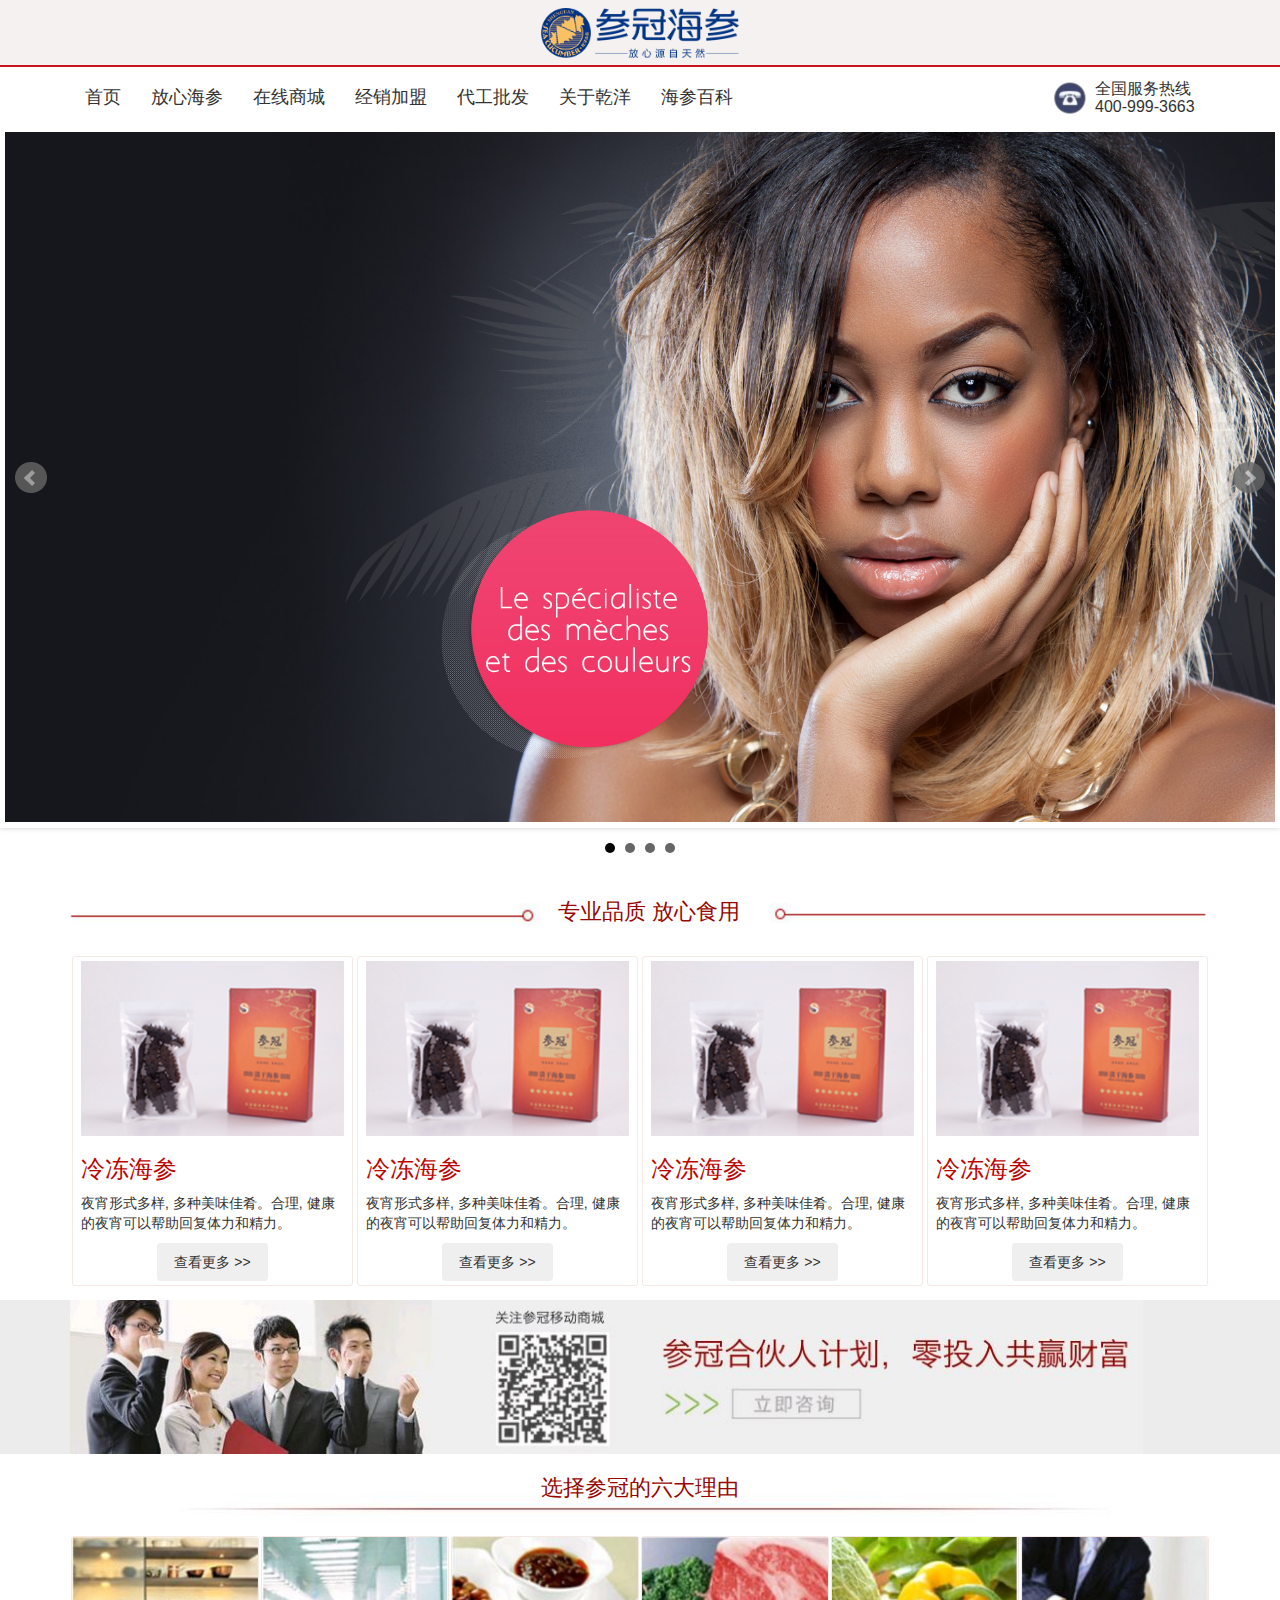
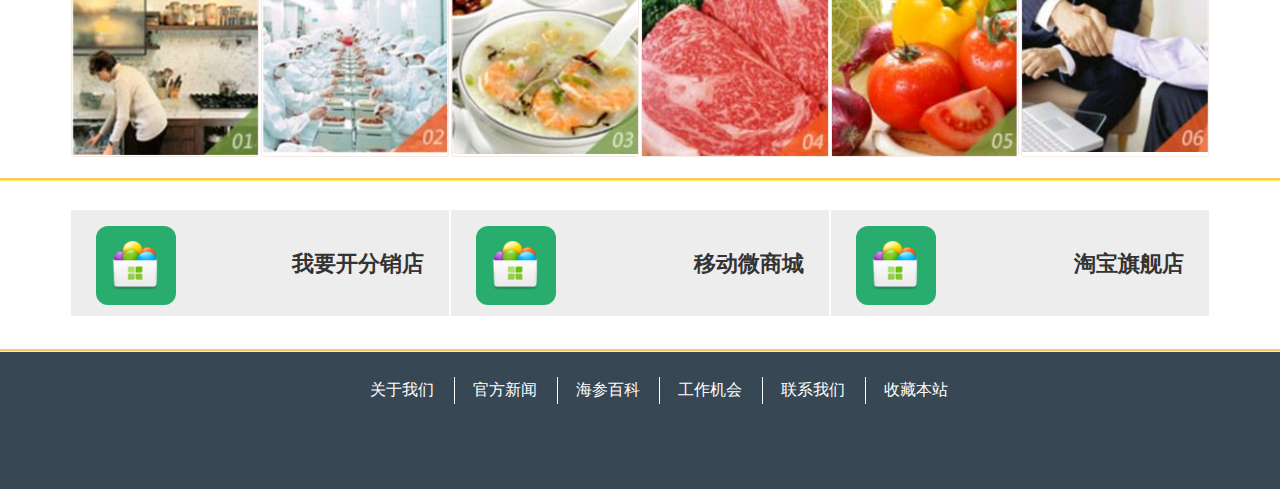
==== index.html @ 8526f82c "。。。" ====
<!DOCTYPE html>
<html lang="en">
  <head>
	<meta charset="utf-8">
	<meta http-equiv="X-UA-Compatible" content="IE=edge">
	<meta name="viewport" content="width=device-width, initial-scale=1">
	<title>参冠海参</title>
	<link href="./bower_components/bootstrap/dist/css/bootstrap.min.css" rel="stylesheet">
	<link href="./css/app.css" rel="stylesheet">
	<!-- bxSlider CSS file -->
	<link href="./bower_components/bxSlider/dist/jquery.bxslider.min.css" rel="stylesheet" />
  </head>
  <body>
  	<div class="navbar-wrapper">
		<div class="nav-top">
			<img src="./images/logo.png" height="50px;" style="margin:0px auto;">
			<img src="./images/logo_label.png" height="50px;">
		</div>  		
		<div class="container" >
			<nav class="navbar navbar-inverse nav-hs navbar-static-top">
			 	<div class="container">
					<div class="navbar-header">
						<button type="button" class="navbar-toggle collapsed" data-toggle="collapse" data-target="#navbar" aria-expanded="false" aria-controls="navbar">
							<span class="sr-only">Toggle navigation</span>
							<span class="icon-bar"></span>
							<span class="icon-bar"></span>
							<span class="icon-bar"></span>
						</button>
					</div>
					<div id="navbar" class="navbar-collapse collapse" aria-expanded="false" style="height: 1px;">
						<ul class="nav navbar-nav">
							<li class="active"><a href="#">首页</a></li>
							<li class="active"><a href="#">放心海参</a></li>
							<li class="active"><a href="#">在线商城</a></li>
							<li class="active"><a href="#">经销加盟</a></li>
							<li class="active"><a href="#">代工批发</a></li>
							<li class="active"><a href="#">关于乾洋</a></li>
							<li class="active"><a href="#">海参百科</a></li>
						</ul>
						<div style="float:right;height:50px;line-height:50px;">
							<img src="./images/tel.png" width="45px;">
							<label class="tel-info" >
								全国服务热线 400-999-3663
							</label>
						</div>
					</div>
				</div>
			</nav>
		</div>
    </div>
    <div class="container hero">
    	<div class="col-xs-12 col-sm-12 col-md-12 col-lg-12 ">
    		<ul class="bxslider">
			  <li><img src="./images/hero1.jpg" /></li>
			  <li><img src="./images/hero2.jpg" /></li>
			  <li><img src="./images/hero3.jpg" /></li>
			  <li><img src="./images/hero4.jpg" /></li>
			</ul>
    	</div>
    </div>	
    <div class="container product">
    	<div class="row">
    		<div class="col-xs-12 col-sm-12 col-md-12 col-lg-5 left-line" >
	    		<img src="./images/l_left.png">
	    	</div>
	    	<div class="col-xs-12 col-sm-12 col-md-12 col-lg-2 ">
	    		<div style="text-align:center;">
	    			<label class="product-banner">专业品质&nbsp;放心食用</label>
	    		</div>
	    	</div>
	    	<div class="col-xs-12 col-sm-12 col-md-12 col-lg-5 right-line">
	    		<img src="./images/l_right.png" >
	    	</div>
    	</div>
    	<div class="row">
    		<div class="col-xs-12 col-sm-12 col-md-12 col-lg-12">
    			<ul class="products-card">
    				<li>
    					<img src="./images/product1.png">
    					<h3>冷冻海参</h3>
    					<p>
    						夜宵形式多样, 多种美味佳肴。合理, 健康的夜宵可以帮助回复体力和精力。
    					</p>
    					<button  class="btn">查看更多 >></button>
    				</li>
    				<li>
    					<img src="./images/product1.png">
    					<h3>冷冻海参</h3>
    					<p>
    						夜宵形式多样, 多种美味佳肴。合理, 健康的夜宵可以帮助回复体力和精力。
    					</p>
    					<button  class="btn">查看更多 >></button>
    				</li>
    				<li>
    					<img src="./images/product1.png">
    					<h3>冷冻海参</h3>
    					<p>
    						夜宵形式多样, 多种美味佳肴。合理, 健康的夜宵可以帮助回复体力和精力。
    					</p>
    					<button  class="btn">查看更多 >></button>
    				</li>
    				<li>
    					<img src="./images/product1.png">
    					<h3>冷冻海参</h3>
    					<p>
    						夜宵形式多样, 多种美味佳肴。合理, 健康的夜宵可以帮助回复体力和精力。
    					</p>
    					<button  class="btn">查看更多 >></button>
    				</li>
    			</ul>
    		</div>
    	</div>
    </div>
    <div class="slogan-wrapper">
    	<div class="container"> 
    		<div class="wrapper">
    			<div class="container" style="height:154px;overflow:hidden;">
    				<img src="./images/us.jpg" height="100%">
    			</div>
    		</div>
    	</div>
    </div>
    <div class="container reasons">
    	<div class="row">
    		<div class="col-xs-12 col-sm-12 col-md-12 col-lg-12 ">
	    		<div class="title-banner">
	    			<label>选择参冠的六大理由</label>
	    		</div>
	    	</div>
    	</div>
    </div>
    <div class="container reasons-card">
    	<div class="row">
   			<div class="col-xs-12 col-sm-12 col-md-12 col-lg-12">
   				<ul class="reasons-card">
    				<li class="odd">
    					<img src="./images/reason1.jpg">
    				</li>
    				<li class="even">
    					<img src="./images/reason2.jpg">
    				</li>
    				<li class="odd">
    					<img src="./images/reason3.jpg">
    				</li>
    				<li class="even">
    					<img src="./images/reason4.jpg">
    				</li>
    				<li class="odd">
    					<img src="./images/reason5.jpg">
    				</li>
    				<li class="even">
    					<img src="./images/reason6.jpg">
    				</li>
    			</ul>
    		</div>
    	</div>
    </div>
    <hr class="hualifengexian"/>
   	<div class="container">
		<div class="col-xs-12 col-sm-12 col-md-12 col-lg-4 color-card-wrapper">
			<div class="color-card">
				<img src="./images/footericon1.png"><label>我要开分销店</label>
			</div>
		</div>
		<div class="col-xs-12 col-sm-12 col-md-12 col-lg-4 color-card-wrapper">
			<div class="color-card">
				<img src="./images/footericon1.png"><label>移动微商城</label>
			</div>
		</div>
		<div class="col-xs-12 col-sm-12 col-md-12 col-lg-4 color-card-wrapper">
			<div class="color-card">
				<img src="./images/footericon1.png"><label>淘宝旗舰店</label>
			</div>
		</div>
   	</div>
    <hr class="hualifengexian"/>
    <div class="footer-info-wrapper">
    	<div class="container">
    	<div class="col-xs-12 col-sm-12 col-md-12 col-lg-12 footer-info">
    		<div class="col-xs-12 col-sm-12 col-md-12 col-lg-12 footer-info">
    			<div class="footer-info" style="height:137px;background:#374754;">
	    			<ul class="footer-links">
	    				<li>
	    					关于我们
	    				</li>
	    				<li>
	    					官方新闻
	    				</li>
	    				<li>
	    					海参百科
	    				</li>
	    				<li>
	    					工作机会
	    				</li>
	    				<li>
	    					联系我们
	    				</li>
	    				<li>
	    					收藏本站
	    				</li>
	    			</ul>
	    		</div>
	    		<div class="col-xs-12 col-sm-12 col-md-12 col-lg-12">
	    			
	    		</div>
    		</div>
    	</div>
    </div>
    </div>
  </body>
  <script src="./bower_components/requirejs/require.js" data-main="./js/main.js"></script>
</html>
---- css/app.css ----
@CHARSET "UTF-8";

body *{
	font-family:"Microsoft YaHei",Arial,Helvetica,sans-serif,"宋体";
}

@media (min-width: 1200px){
	.navbar-wrapper > .container, 
	.slogan-wrapper > .container, 
	.footer > .container, 
	.footer-info-wrapper > .container{
		width: 100% ;
		padding:0px;
	}
}

.navbar-wrapper  li a{
	background:#fff !important;
	color:#333 !important;
	font-size:18px;
}

.navbar{
	margin:0px 0px;
	padding:5px 0px;
}

.navbar-wrapper .icon-bar{
	border:1px solid #333;
}

.nav-hs{
	border-top:2px solid #c9141d;
	border-bottom:none;
	background:#fff;
}

.nav-top{
	background:#f5f1f0 !important;
	height:65px;
	padding-top:8px;
	text-align:center;
}

.tel-info{
	font-size:16px;
	font-weight:normal;
	width:115px;
	line-height:18px;
	height:32px;
	vertical-align:middle;
}

div.hero{
	width:100%;
	margin:0px;
	padding:0px;	
}

div.hero > div{
	overflow:hidden;
	padding:0px;
}

div.hero img{
	margin:0px auto;
	display:block;
	width:100%;
}

div.product  img{
	width:100%;
}

div.product .product-banner{
	color:#970600;
	font-size:22px;
	font-weight:normal;
	height:20px;
	line-height:48px;
	white-space:nowrap;
}

.left-line, .right-line{
	padding:0px;
}	

@media (max-width: 1207px){
	.left-line, .right-line{
		display:none;
	}	
}

@media (max-width: 1207px){
	.left-line, .right-line{
		display:none;
	}	
}

ul.products-card, ul.reasons-card{
		overflow:hidden;
		margin:8px 0px;
		padding:0px;
		text-align: center;	
	}
	
	
	ul.products-card li, ul.reasons-card li{
		list-style:none;
		float:left;
		margin: 2px;
		padding:4px 8px;
		border:1px solid #f4e9e4;
		-moz-border-radius: 3px;
  		-webkit-border-radius: 3px;
  		border-radius: 3px;
	}

@media (min-width: 768px){
	ul.products-card, ul.reasons-card{
		display: -webkit-flex;
		display: flex;
		-webkit-flex-wrap: wrap;
		flex-wrap: wrap;	
	}
	
	
	ul.products-card li, ul.reasons-card li{
		display: inline-block;
		-webkit-flex: 1 0;	
		flex: 1 0;
	}
}

@media (max-width: 1170px){
	div.footer-info-wrapper > div.container, div.navbar-wrapper > .container{
		padding:0px !important;
		margin:0px !important;
		width:100%;
	}
	
}

@media (max-width: 768px){
	ul.reasons-card li{
		width:50%;
	}
	ul.reasons-card li.even{
		margin-right:-50%;
	}
	
	
}

ul.reasons-card{
	margin:0px;
}

ul.reasons-card li{
	margin:1px;
	padding:0px;
}

ul.reasons-card li img{
	width:100%;
}

ul.products-card li .btn{
	padding:8px 16px;
}

ul.products-card li:hover, ul.products-card li:hover h3 {
	background:#a10500;
	color:#fff;
	cursor:pointer;
}

ul.products-card li:hover button.btn{
	color:#bc0501;
}

ul.products-card h3{
	text-align:left;
	color:#bc0501;
}

ul.products-card p{
	text-align:left;
}

.slogan-wrapper > .container > .wrapper{
	height:154px;
	background:#ececec;
	margin:4px 0px;
}

div.title-banner{
	text-align:center;
	margin-bottom:12px;
	background:url('../images/hr.jpg') no-repeat bottom;
}

.reasons label{
	height:60px;
	line-height:60px;
	color:#970600;
	font-size:22px;
	font-weight:normal;
	white-space:nowrap;
	text-align:center;
}

hr.hualifengexian{
	border-top:2px solid #fac671;
	border-bottom:1px solid #fff45c;
}

.color-card{
	border:1px solid #eee;
	height:106px;
	width:100%;
	margin:8px 0px 12px 0px;
	line-height:106px;
	background:#ededed;
	
}

.color-card label{
	font-weight:800;
	font-size:22px;
	float:right;
	padding-right:24px;
	
}

.color-card img{
	width:80px;
	display:inline-block;
	margin-left:24px;
	-moz-border-radius: 12px;
  	-webkit-border-radius: 12px;
  	border-radius: 12px;
}

.color-card-wrapper{
	padding:1px;
}

.footer-info{
	
	padding:0px;
}

.footer-info-wrapper{
	margin-top:-20px;
}

ul.footer-links{
	display:block;
	margin:0px auto;
	text-align:center;
}

ul.footer-links li{
	margin-left:-2px;
	list-style:none;
	margin-top:25px;
	border-left:1px solid #fff;
	font-size:16px;
	padding:2px 18px;
	color:#fff;
	display:inline-block;
}

ul.footer-links li:nth-child(1){
	border-left:none;
}
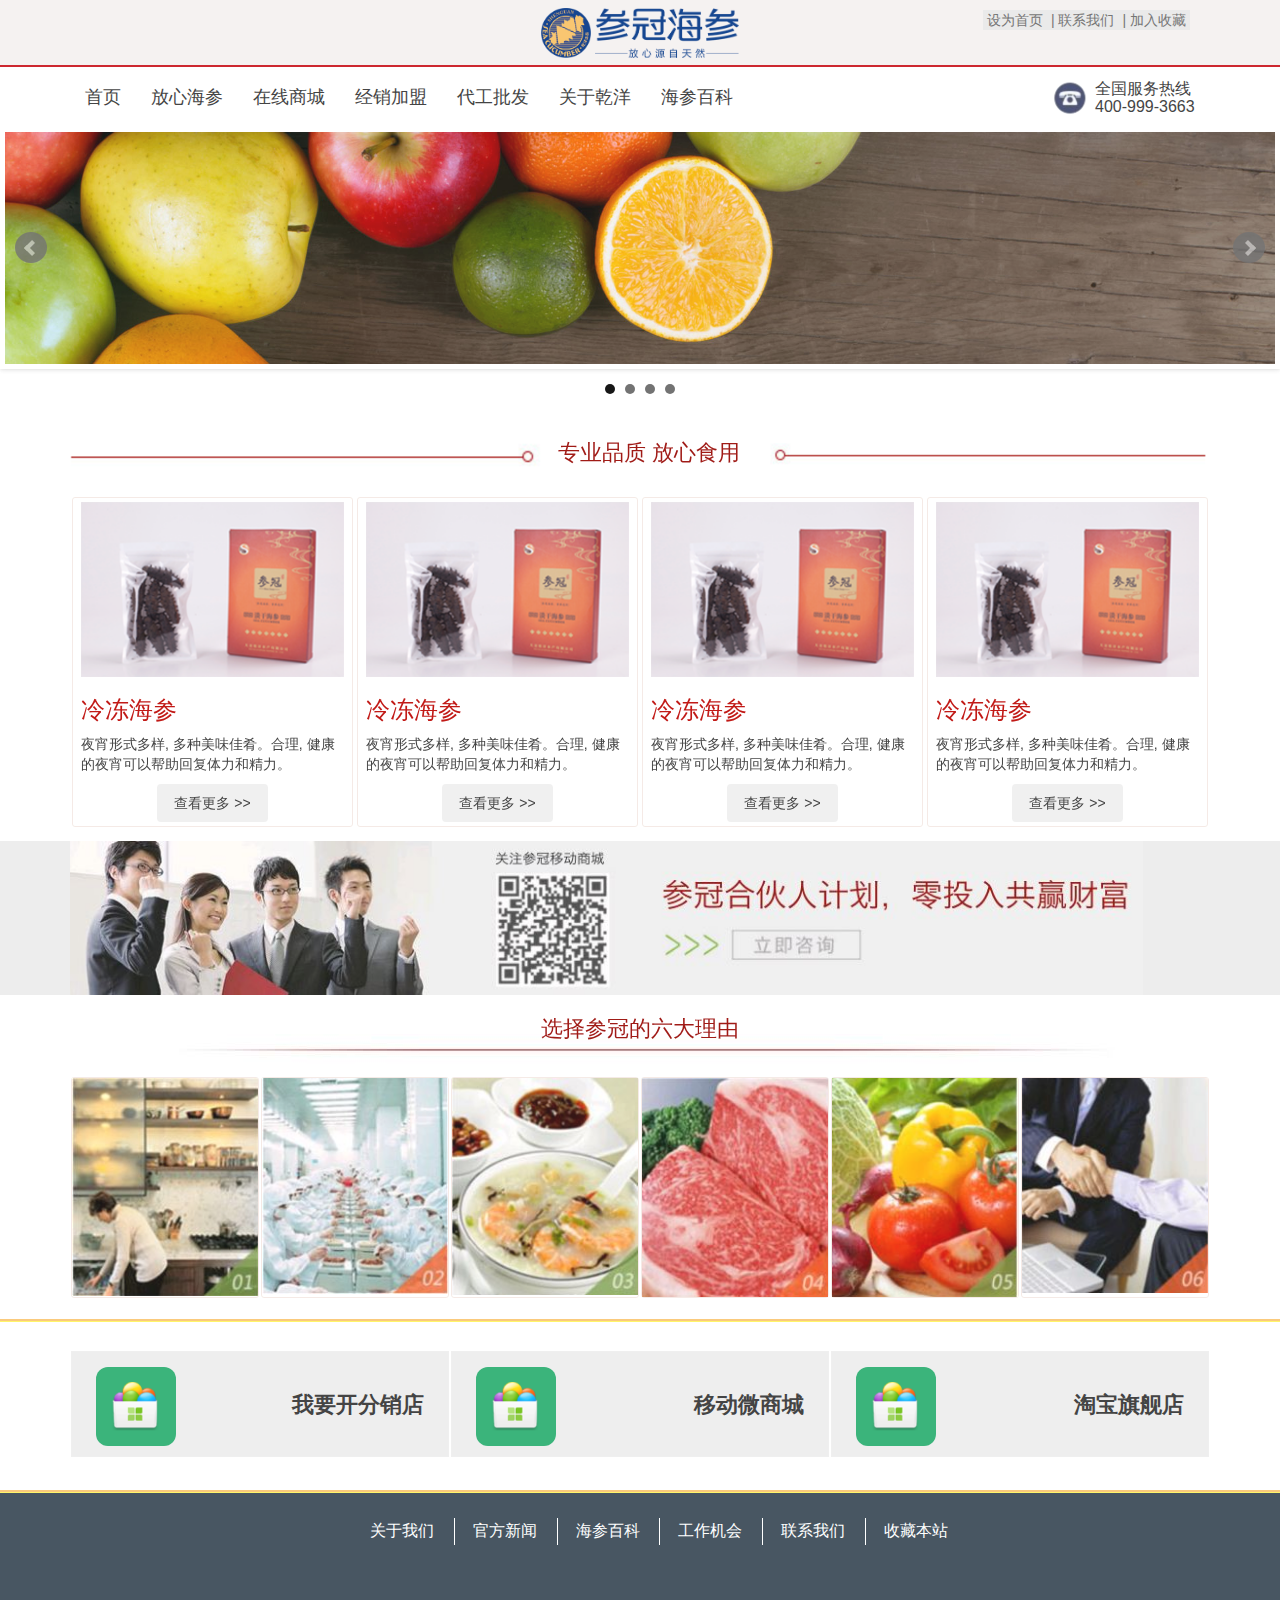
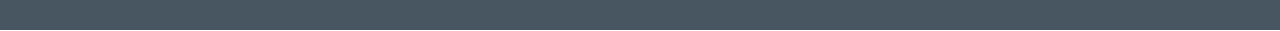
==== commit 1a5787b4: "。。。" ====
--- a/index.html
+++ b/index.html
@@ -10,11 +10,18 @@
 	<!-- bxSlider CSS file -->
 	<link href="./bower_components/bxSlider/dist/jquery.bxslider.min.css" rel="stylesheet" />
   </head>
-  <body>
+  <body style="opacity:0.0;">
   	<div class="navbar-wrapper">
 		<div class="nav-top">
+			<div class="container" style="position:relative;">
 			<img src="./images/logo.png" height="50px;" style="margin:0px auto;">
 			<img src="./images/logo_label.png" height="50px;">
+			<ul class="right-top-ul">
+				<li><a href="#">设为首页</a></li>
+				<li><a href="#">| 联系我们</a></li>
+				<li><a href="#">| 加入收藏</a></li>
+			</ul>
+			</div>
 		</div>  		
 		<div class="container" >
 			<nav class="navbar navbar-inverse nav-hs navbar-static-top">
--- a/css/app.css
+++ b/css/app.css
@@ -105,16 +105,16 @@
 	}
 	
 	
-	ul.products-card li, ul.reasons-card li{
-		list-style:none;
-		float:left;
-		margin: 2px;
-		padding:4px 8px;
-		border:1px solid #f4e9e4;
-		-moz-border-radius: 3px;
-  		-webkit-border-radius: 3px;
-  		border-radius: 3px;
-	}
+ul.products-card li, ul.reasons-card li{
+	list-style:none;
+	float:left;
+	margin: 2px;
+	padding:4px 8px;
+	border:1px solid #f4e9e4;
+	-moz-border-radius: 3px;
+ 		-webkit-border-radius: 3px;
+ 		border-radius: 3px;
+}
 
 @media (min-width: 768px){
 	ul.products-card, ul.reasons-card{
@@ -124,7 +124,6 @@
 		flex-wrap: wrap;	
 	}
 	
-	
 	ul.products-card li, ul.reasons-card li{
 		display: inline-block;
 		-webkit-flex: 1 0;	
@@ -149,7 +148,23 @@
 		margin-right:-50%;
 	}
 	
-	
+	ul.products-card{
+		padding:2px;
+	}
+	
+	ul.products-card li{
+		width:100%;
+	}
+	
+	div.nav-top{
+		padding-top:28px;
+		padding-bottom:52px;
+	}
+	
+	ul.right-top-ul{
+		margin-right:0px !important;
+		margin-top:-28px !important;
+	}
 }
 
 ul.reasons-card{
@@ -276,3 +291,24 @@
 	border-left:none;
 }
 
+ul.right-top-ul{
+	position:absolute;
+	top:0px;
+	right:0px;
+	margin:2px 35px;
+	color: #686868;
+}
+
+ul.right-top-ul li{
+	list-style:none;
+	float:left;
+	padding:0px 4px;
+	background:#e8e8e8;
+	
+}
+
+ul.right-top-ul > li > a{
+	color: #686868 !important;
+	background:#e8e8e8 !important;
+	font-size:14px;
+}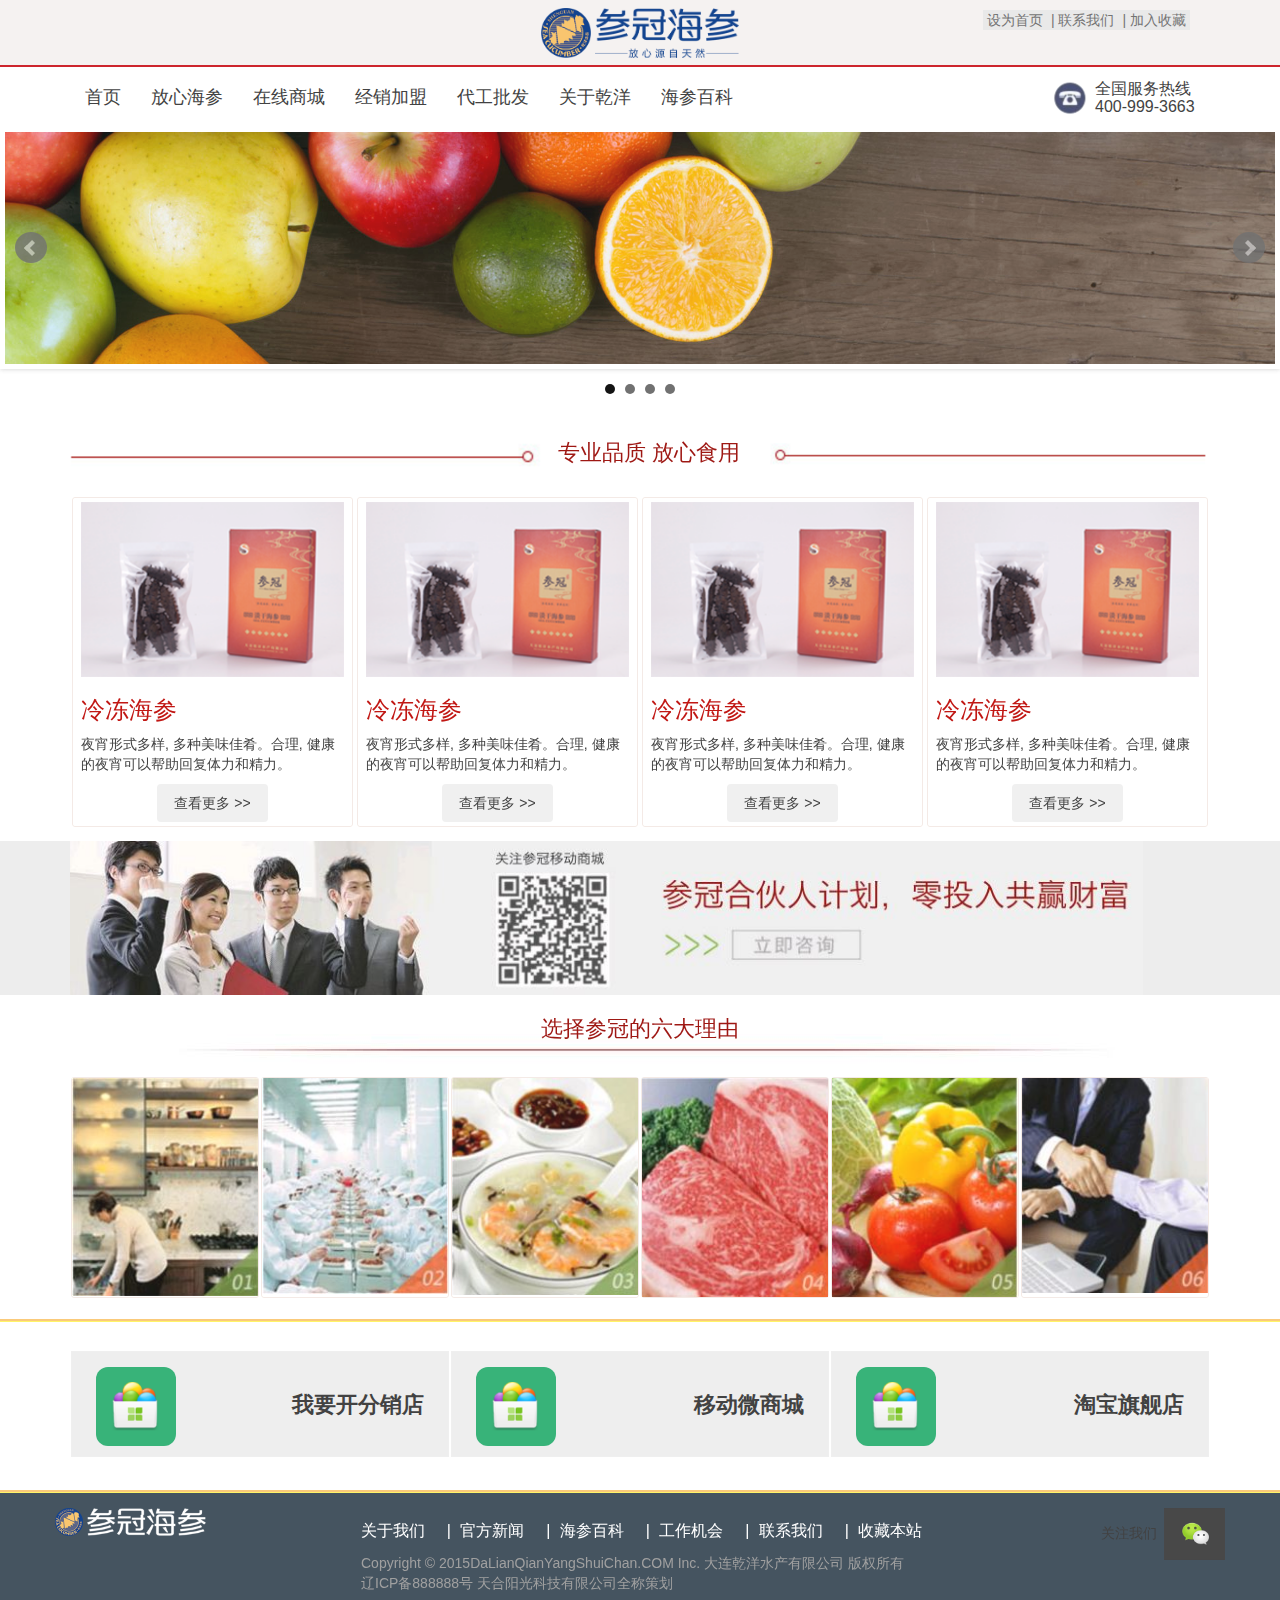
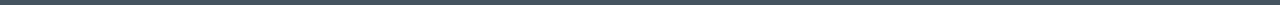
==== commit 5ac4a394: "。。。" ====
--- a/index.html
+++ b/index.html
@@ -185,30 +185,41 @@
     	<div class="container">
     	<div class="col-xs-12 col-sm-12 col-md-12 col-lg-12 footer-info">
     		<div class="col-xs-12 col-sm-12 col-md-12 col-lg-12 footer-info">
-    			<div class="footer-info" style="height:137px;background:#374754;">
+    			<div class="footer-info">
+    				<div class="container footer-wrapper">
 	    			<ul class="footer-links">
 	    				<li>
-	    					关于我们
-	    				</li>
-	    				<li>
-	    					官方新闻
-	    				</li>
-	    				<li>
-	    					海参百科
-	    				</li>
-	    				<li>
-	    					工作机会
-	    				</li>
-	    				<li>
-	    					联系我们
-	    				</li>
-	    				<li>
-	    					收藏本站
+	    					<a href="#">关于我们</a>
+	    				</li>
+	    				<li>
+	    					| <a href="#">官方新闻</a>
+	    				</li>
+	    				<li>
+	    					| <a href="#">海参百科</a>
+	    				</li>
+	    				<li>
+	    					| <a href="#">工作机会</a>
+	    				</li>
+	    				<li>
+	    					| <a href="#">联系我们</a>
+	    				</li>
+	    				<li>
+	    					| <a href="#">收藏本站</a>
 	    				</li>
 	    			</ul>
-	    		</div>
-	    		<div class="col-xs-12 col-sm-12 col-md-12 col-lg-12">
-	    			
+	    			<div class="copy-info" >
+	    				<span class="footer-copy" >Copyright &copy 2015DaLianQianYangShuiChan.COM Inc. 大连乾洋水产有限公司 版权所有</span>
+	    				<span class="footer-copy" >辽ICP备888888号 天合阳光科技有限公司全称策划</span>
+	    			</div>
+	    			<div class="footer-left" >
+	    				<img src="./images/logo_footer.png" style="height:100%;">
+	    				<img src="./images/shenguanhaishen.png" style="height:100%;">
+	    			</div>
+	    			<div class="footer-right">
+	    				关注我们&nbsp;
+	    				<img src="./images/sms.png" style="height:100%;">
+	    			</div>
+	    			</div>
 	    		</div>
     		</div>
     	</div>
--- a/css/app.css
+++ b/css/app.css
@@ -9,7 +9,7 @@
 	.slogan-wrapper > .container, 
 	.footer > .container, 
 	.footer-info-wrapper > .container{
-		width: 100% ;
+		width: 100%;
 		padding:0px;
 	}
 }
@@ -131,7 +131,7 @@
 	}
 }
 
-@media (max-width: 1170px){
+@media (max-width: 1200px){
 	div.footer-info-wrapper > div.container, div.navbar-wrapper > .container{
 		padding:0px !important;
 		margin:0px !important;
@@ -262,8 +262,10 @@
 }
 
 .footer-info{
-	
-	padding:0px;
+	padding:0px;
+	height:auto;
+	background:#374754;
+	overflow:hidden;
 }
 
 .footer-info-wrapper{
@@ -274,21 +276,22 @@
 	display:block;
 	margin:0px auto;
 	text-align:center;
+	padding-left:0px;
 }
 
 ul.footer-links li{
 	margin-left:-2px;
 	list-style:none;
 	margin-top:25px;
-	border-left:1px solid #fff;
 	font-size:16px;
-	padding:2px 18px;
+	padding:2px 10px;
 	color:#fff;
 	display:inline-block;
 }
 
-ul.footer-links li:nth-child(1){
-	border-left:none;
+ul.footer-links li a{
+	color:#fff;
+	padding-left:5px;
 }
 
 ul.right-top-ul{
@@ -311,4 +314,49 @@
 	color: #686868 !important;
 	background:#e8e8e8 !important;
 	font-size:14px;
+}
+
+
+span.footer-copy{
+	max-width:600px;
+	display:block;
+	margin:0px auto;
+	text-align:left;
+	padding-left:21px;
+}
+
+.copy-info{
+	text-align:center;
+	margin-top:8px;
+	color:#999999;
+	margin-bottom:12px;
+}
+
+.container.footer-wrapper{
+	position:relative;
+	padding:0px;
+}
+
+.footer-left, .footer-right{
+	position:absolute;
+	top:15px;
+}
+
+.footer-left{
+	height:28px;
+	left:0px;
+}
+
+.footer-right{
+	height:52px;
+	right:0px;
+}
+
+@media (max-width: 1020px){
+	.footer-left, .footer-right{
+		position:static;
+		margin-top:15px;
+		margin-left:35px;
+	}
+	
 }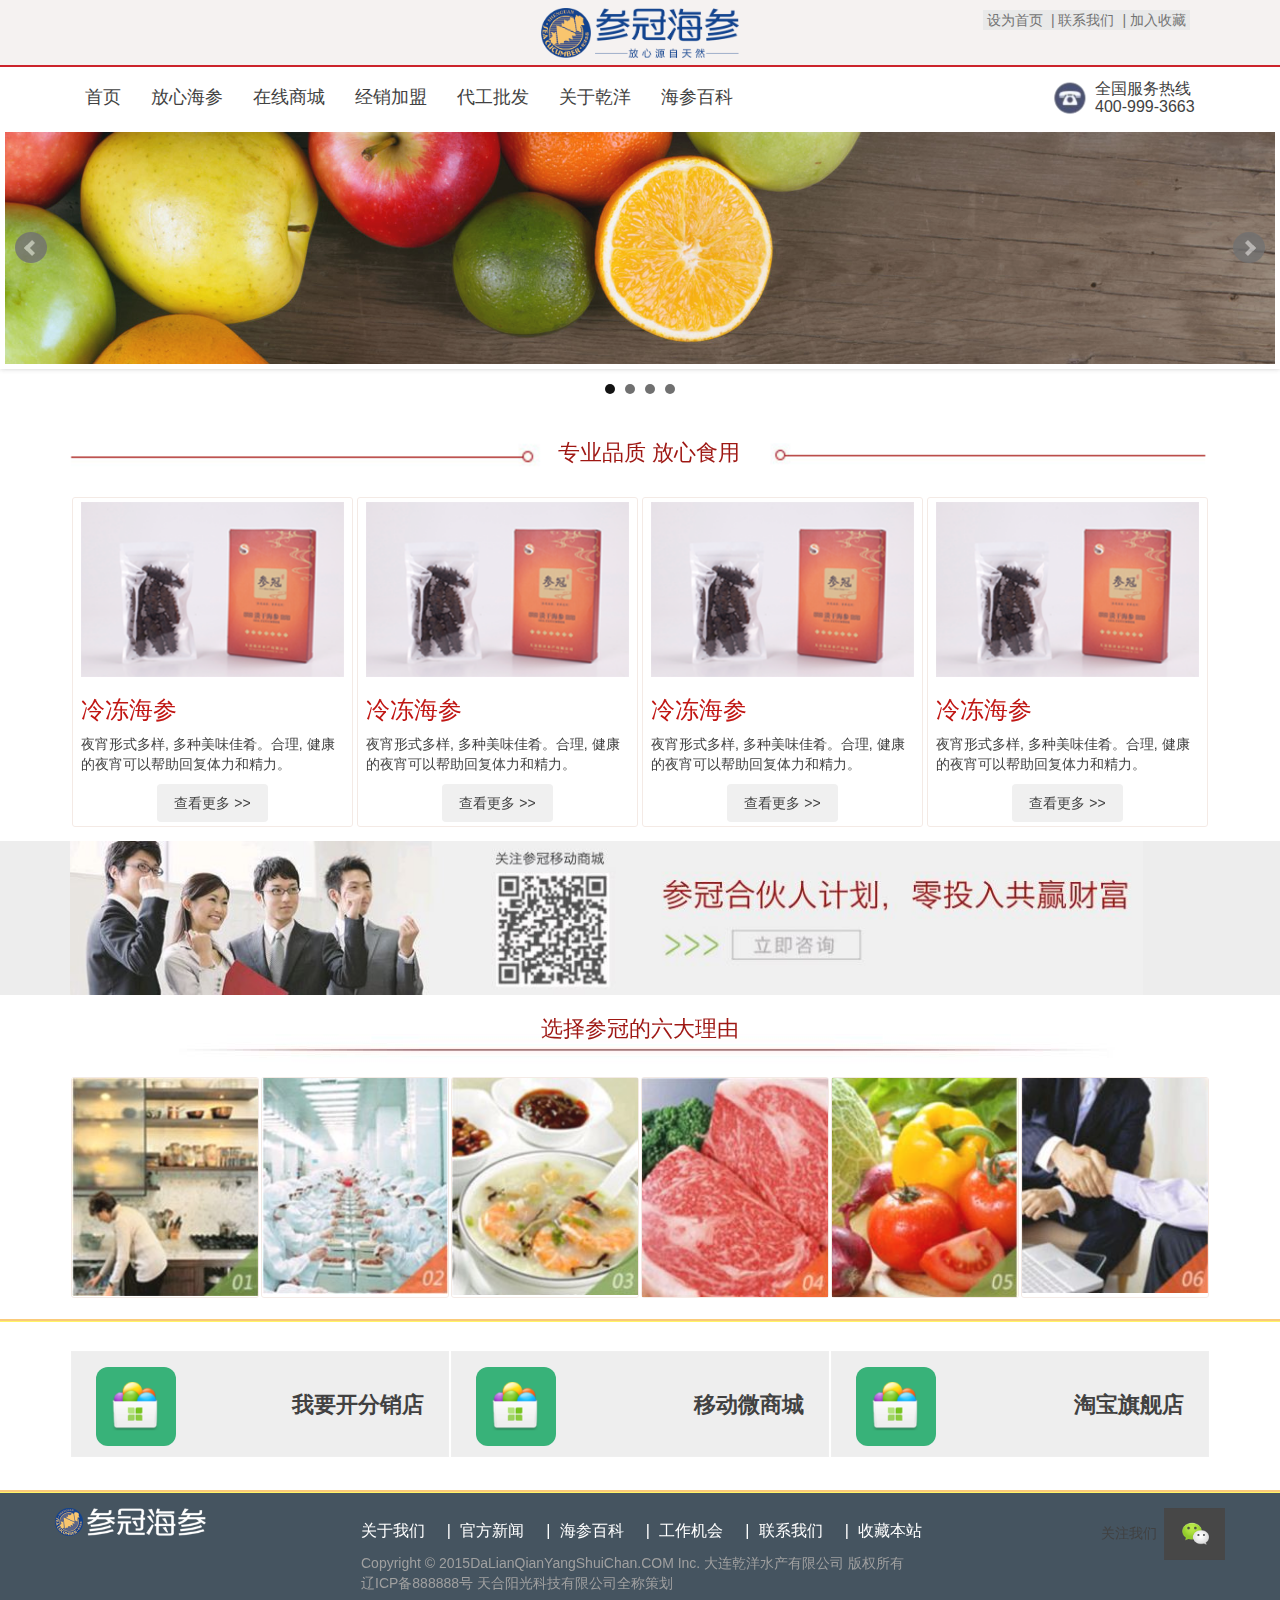
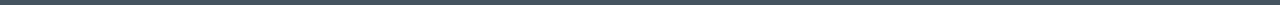
==== commit 56534d85: ".." ====
--- a/index.html
+++ b/index.html
@@ -10,51 +10,8 @@
 	<!-- bxSlider CSS file -->
 	<link href="./bower_components/bxSlider/dist/jquery.bxslider.min.css" rel="stylesheet" />
   </head>
-  <body style="opacity:0.0;">
-  	<div class="navbar-wrapper">
-		<div class="nav-top">
-			<div class="container" style="position:relative;">
-			<img src="./images/logo.png" height="50px;" style="margin:0px auto;">
-			<img src="./images/logo_label.png" height="50px;">
-			<ul class="right-top-ul">
-				<li><a href="#">设为首页</a></li>
-				<li><a href="#">| 联系我们</a></li>
-				<li><a href="#">| 加入收藏</a></li>
-			</ul>
-			</div>
-		</div>  		
-		<div class="container" >
-			<nav class="navbar navbar-inverse nav-hs navbar-static-top">
-			 	<div class="container">
-					<div class="navbar-header">
-						<button type="button" class="navbar-toggle collapsed" data-toggle="collapse" data-target="#navbar" aria-expanded="false" aria-controls="navbar">
-							<span class="sr-only">Toggle navigation</span>
-							<span class="icon-bar"></span>
-							<span class="icon-bar"></span>
-							<span class="icon-bar"></span>
-						</button>
-					</div>
-					<div id="navbar" class="navbar-collapse collapse" aria-expanded="false" style="height: 1px;">
-						<ul class="nav navbar-nav">
-							<li class="active"><a href="#">首页</a></li>
-							<li class="active"><a href="#">放心海参</a></li>
-							<li class="active"><a href="#">在线商城</a></li>
-							<li class="active"><a href="#">经销加盟</a></li>
-							<li class="active"><a href="#">代工批发</a></li>
-							<li class="active"><a href="#">关于乾洋</a></li>
-							<li class="active"><a href="#">海参百科</a></li>
-						</ul>
-						<div style="float:right;height:50px;line-height:50px;">
-							<img src="./images/tel.png" width="45px;">
-							<label class="tel-info" >
-								全国服务热线 400-999-3663
-							</label>
-						</div>
-					</div>
-				</div>
-			</nav>
-		</div>
-    </div>
+  <body >
+  	<div class="navbar-wrapper" id="navbar-wrapper"></div>
     <div class="container hero">
     	<div class="col-xs-12 col-sm-12 col-md-12 col-lg-12 ">
     		<ul class="bxslider">
@@ -162,69 +119,9 @@
     		</div>
     	</div>
     </div>
-    <hr class="hualifengexian"/>
-   	<div class="container">
-		<div class="col-xs-12 col-sm-12 col-md-12 col-lg-4 color-card-wrapper">
-			<div class="color-card">
-				<img src="./images/footericon1.png"><label>我要开分销店</label>
-			</div>
-		</div>
-		<div class="col-xs-12 col-sm-12 col-md-12 col-lg-4 color-card-wrapper">
-			<div class="color-card">
-				<img src="./images/footericon1.png"><label>移动微商城</label>
-			</div>
-		</div>
-		<div class="col-xs-12 col-sm-12 col-md-12 col-lg-4 color-card-wrapper">
-			<div class="color-card">
-				<img src="./images/footericon1.png"><label>淘宝旗舰店</label>
-			</div>
-		</div>
-   	</div>
-    <hr class="hualifengexian"/>
-    <div class="footer-info-wrapper">
-    	<div class="container">
-    	<div class="col-xs-12 col-sm-12 col-md-12 col-lg-12 footer-info">
-    		<div class="col-xs-12 col-sm-12 col-md-12 col-lg-12 footer-info">
-    			<div class="footer-info">
-    				<div class="container footer-wrapper">
-	    			<ul class="footer-links">
-	    				<li>
-	    					<a href="#">关于我们</a>
-	    				</li>
-	    				<li>
-	    					| <a href="#">官方新闻</a>
-	    				</li>
-	    				<li>
-	    					| <a href="#">海参百科</a>
-	    				</li>
-	    				<li>
-	    					| <a href="#">工作机会</a>
-	    				</li>
-	    				<li>
-	    					| <a href="#">联系我们</a>
-	    				</li>
-	    				<li>
-	    					| <a href="#">收藏本站</a>
-	    				</li>
-	    			</ul>
-	    			<div class="copy-info" >
-	    				<span class="footer-copy" >Copyright &copy 2015DaLianQianYangShuiChan.COM Inc. 大连乾洋水产有限公司 版权所有</span>
-	    				<span class="footer-copy" >辽ICP备888888号 天合阳光科技有限公司全称策划</span>
-	    			</div>
-	    			<div class="footer-left" >
-	    				<img src="./images/logo_footer.png" style="height:100%;">
-	    				<img src="./images/shenguanhaishen.png" style="height:100%;">
-	    			</div>
-	    			<div class="footer-right">
-	    				关注我们&nbsp;
-	    				<img src="./images/sms.png" style="height:100%;">
-	    			</div>
-	    			</div>
-	    		</div>
-    		</div>
-    	</div>
-    </div>
-    </div>
+    <div id="footer_wrapper">
+		
+	</div>
   </body>
   <script src="./bower_components/requirejs/require.js" data-main="./js/main.js"></script>
 </html>--- a/css/app.css
+++ b/css/app.css
@@ -2,6 +2,10 @@
 
 body *{
 	font-family:"Microsoft YaHei",Arial,Helvetica,sans-serif,"宋体";
+}
+
+body{
+	opacity:0.0;
 }
 
 @media (min-width: 1200px){
